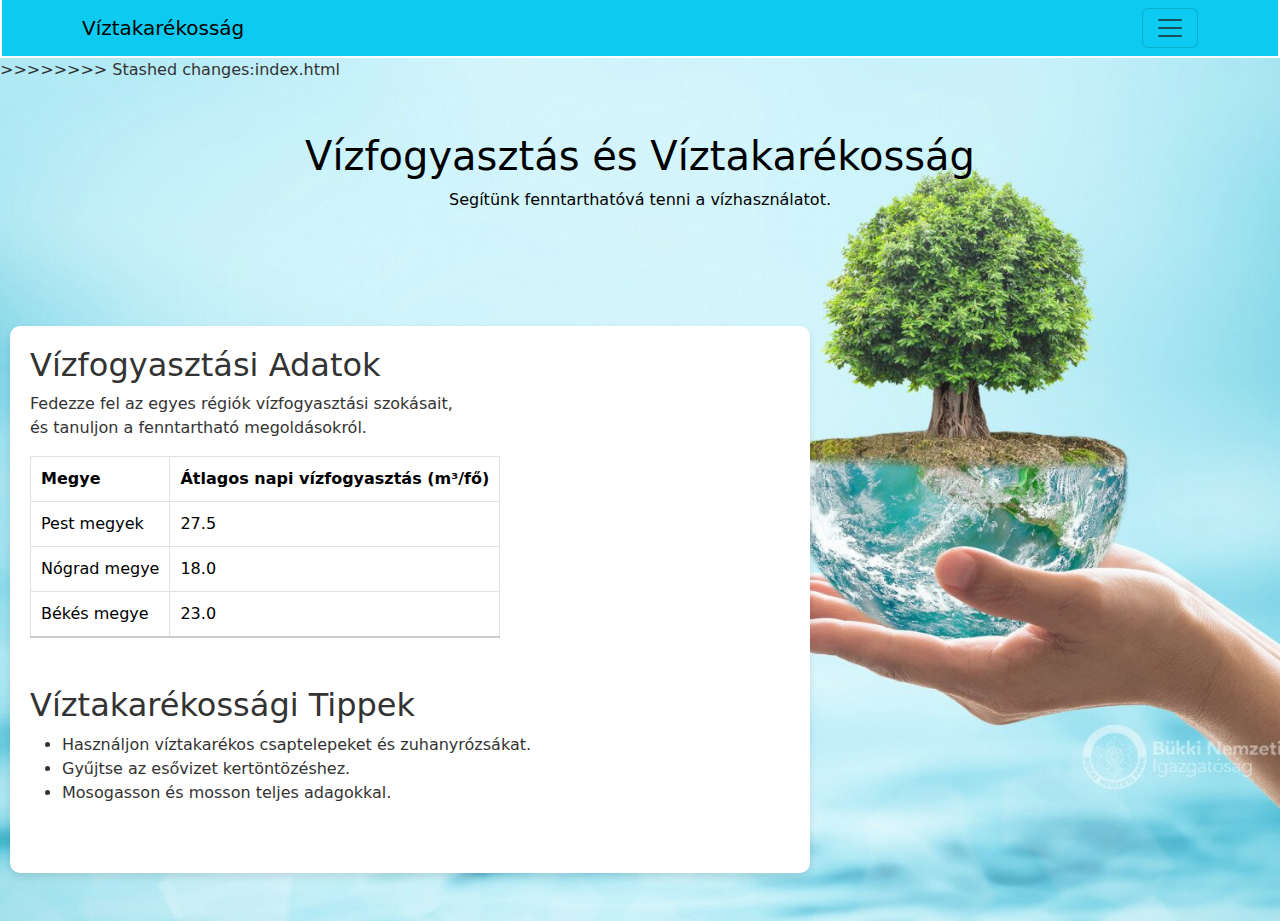
==== index.html @ 441e18a0 "VMi" ====
<!DOCTYPE html>
<html lang="hu">
<head>
    <meta charset="UTF-8">
    <meta name="viewport" content="width=device-width, initial-scale=1.0">
    <title>Vízfogyasztás és Víztakarékosság</title>
    <link href="https://cdn.jsdelivr.net/npm/bootstrap@5.3.0-alpha3/dist/css/bootstrap.min.css" rel="stylesheet">
    <link rel="stylesheet" href="./style.css">
    <link rel="stylesheet" href="./css/oldal.css">
</head>
<body>
<php 
 include './nav.php'
?>
<!-- Navigation -->
<nav class="navbar bg-info" style="border-bottom: 2px solid white; border-left: 2px solid white; border-right: 2px solid white;">
    <div class="container">
        <a class="navbar-brand" href="index.html">Víztakarékosság</a>
        <button class="navbar-toggler" type="button" data-bs-toggle="collapse" data-bs-target="#navbarNav">
            <span class="navbar-toggler-icon"></span>
        </button>
        <div class="collapse navbar-collapse" id="navbarNav">
            <ul class="navbar-nav ms-auto" style="margin: 0;">
                <li class="nav-item"><a class="nav-link" href="adatok.html">Adatok</a></li>
                <li class="nav-item"><a class="nav-link" href="./Game/game.html">Játék</a></li>
                <li class="nav-item"><a class="nav-link" href="tippek.html">Tippek</a></li>
                <li class="nav-item"><a class="nav-link" href="rolunk.html">Rólunk</a></li>
                <li class="nav-item"><a class="nav-link" href="kapcsolat.html">Elérhetőségeink</a></li>
            </ul>
        </div>
    </div>
</nav>

>>>>>>>> Stashed changes:index.html
    <!-- Hero Section -->
    <header class="hero">
        <h1>Vízfogyasztás és Víztakarékosság</h1>
        <p>Segítünk fenntarthatóvá tenni a vízhasználatot.</p>
    </header>

    <!-- Main Content -->
    <main class="container my-5 white-box" >
        <!-- Adatok -->
        <section id="adatok">
            <h2>Vízfogyasztási Adatok</h2>
            <p>Fedezze fel az egyes régiók vízfogyasztási szokásait,
                <br>
                és tanuljon a fenntartható megoldásokról.</p>
            <!-- Placeholder Table -->
            <table class="table table-bordered custom-table">
                <thead>
                    <tr>
                        <th>Megye</th>
                        <th>Átlagos napi vízfogyasztás (m³/fő)</th>
                    </tr>
                </thead>
                <tbody>
                    <!-- Adatok betöltése -->
                    <tr>
                        <td>Pest megyek</td>
                        <td>27.5</td>
                    </tr>
                    <tr>
                        <td>Nógrad megye</td>
                        <td>18.0</td>
                    </tr>
                    <tr>
                        <td>Békés megye</td>
                        <td>23.0</td>
                    </tr>
                    <!-- Ellenőrizd a meglévő adatokat -->
                </tbody>
            </table>
        </section>
        
        <!-- Tippek -->
        <section id="tippek" class="my-5">
            <h2>Víztakarékossági Tippek</h2>
            <ul>
                <li>Használjon víztakarékos csaptelepeket és zuhanyrózsákat.</li>
                <li>Gyűjtse az esővizet kertöntözéshez.</li>
                <li>Mosogasson és mosson teljes adagokkal.</li>
            </ul>
        </section>
        <!-- Map -->
    </main>

    <script src="https://cdn.jsdelivr.net/npm/bootstrap@5.3.0-alpha3/dist/js/bootstrap.bundle.min.js"></script>
    <script src="script.js"></script>

</body>
</html>
---- style.css ----
body {
    background-color: #a0b1bb; 
    color: #333;
}
.hero {
    color: black;
    padding: 50px 20px;
    text-align: center;
}
#controls {
    margin-bottom: 20px;
}
#waterChart {
    max-width: 1000px; /* Növeljük a maximális szélességet */
    height: 500px;      /* Magasság növelése */
    margin: auto;
}
---- css/oldal.css ----
body {
    background-image: url(../vizet-mindenkinek-marcius-22-e-a-viz-vilagnapja-853b0d13-1809313.jpeg);
    background-size: cover;
    background-repeat: no-repeat;
    background-position: center;
    margin: 0;
    padding: 0;
    box-sizing: border-box;
    color: #333;
}
.white-box {
    background-color: white; /* Fehér háttér */
    padding: 20px;           /* Térköz a tartalom körül */
    border-radius: 10px;     /* Lekerekített sarkok */
    box-shadow: 0 4px 8px rgba(0, 0, 0, 0.1); /* Finom árnyék */
    max-width: 800px;        /* Maximális szélesség */
    margin-left: 10px;          /* Bal oldali igazítás */
    margin-right: auto;      /* Jobb oldali auto térköz */
}
.custom-table {
    width: auto; /* Táblázat szélessége igazodik a tartalomhoz */
    max-width: 100%; /* Maximalizált szélesség, hogy mobilbarát maradjon */
    overflow: hidden; /* Nem engedi, hogy a tartalom kinyúljon */
}

.custom-table tbody tr:last-child td {
    border-bottom: 2px solid #ccc; /* Alsó vonal formázása */
}

.custom-table th, .custom-table td {
    text-align: left; /* Középre igazított szöveg */
    padding: 10px; /* Szellős cellák */
    vertical-align: left; /* Függőleges középre igazítás */
}
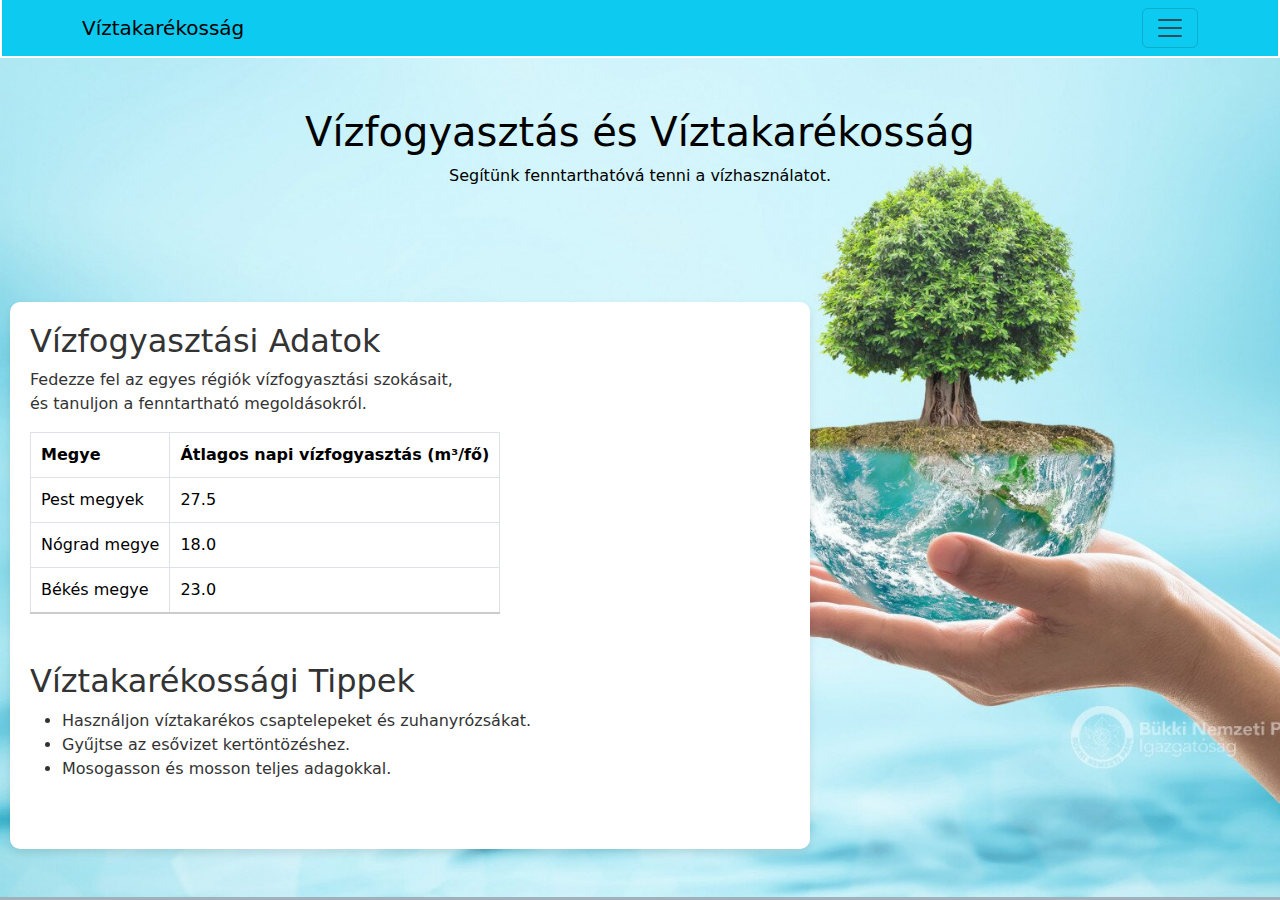
==== commit e1b62ec5: "Fix" ====
--- a/index.html
+++ b/index.html
@@ -5,13 +5,11 @@
     <meta name="viewport" content="width=device-width, initial-scale=1.0">
     <title>Vízfogyasztás és Víztakarékosság</title>
     <link href="https://cdn.jsdelivr.net/npm/bootstrap@5.3.0-alpha3/dist/css/bootstrap.min.css" rel="stylesheet">
-    <link rel="stylesheet" href="./style.css">
+    <link rel="stylesheet" href="./css/style.css">
     <link rel="stylesheet" href="./css/oldal.css">
 </head>
 <body>
-<php 
- include './nav.php'
-?>
+
 <!-- Navigation -->
 <nav class="navbar bg-info" style="border-bottom: 2px solid white; border-left: 2px solid white; border-right: 2px solid white;">
     <div class="container">
@@ -21,17 +19,16 @@
         </button>
         <div class="collapse navbar-collapse" id="navbarNav">
             <ul class="navbar-nav ms-auto" style="margin: 0;">
-                <li class="nav-item"><a class="nav-link" href="adatok.html">Adatok</a></li>
+                <li class="nav-item"><a class="nav-link" href="adatok.php">Adatok</a></li>
                 <li class="nav-item"><a class="nav-link" href="./Game/game.html">Játék</a></li>
-                <li class="nav-item"><a class="nav-link" href="tippek.html">Tippek</a></li>
-                <li class="nav-item"><a class="nav-link" href="rolunk.html">Rólunk</a></li>
-                <li class="nav-item"><a class="nav-link" href="kapcsolat.html">Elérhetőségeink</a></li>
+                <li class="nav-item"><a class="nav-link" href="tippek.php">Tippek</a></li>
+                <li class="nav-item"><a class="nav-link" href="rolunk.php">Rólunk</a></li>
+                <li class="nav-item"><a class="nav-link" href="kapcsolat.php">Elérhetőségeink</a></li>
             </ul>
         </div>
     </div>
 </nav>
 
->>>>>>>> Stashed changes:index.html
     <!-- Hero Section -->
     <header class="hero">
         <h1>Vízfogyasztás és Víztakarékosság</h1>
--- a/css/style.css
+++ b/css/style.css
@@ -0,0 +1,18 @@
+body {
+    background-color: #a0b1bb; 
+    color: #333;
+}
+.hero {
+    color: black;
+    padding: 50px 20px;
+    text-align: center;
+}
+#controls {
+    margin-bottom: 20px;
+}
+#waterChart {
+    max-width: 1000px; /* Növeljük a maximális szélességet */
+    height: 500px;      /* Magasság növelése */
+    margin: auto;
+}
+
